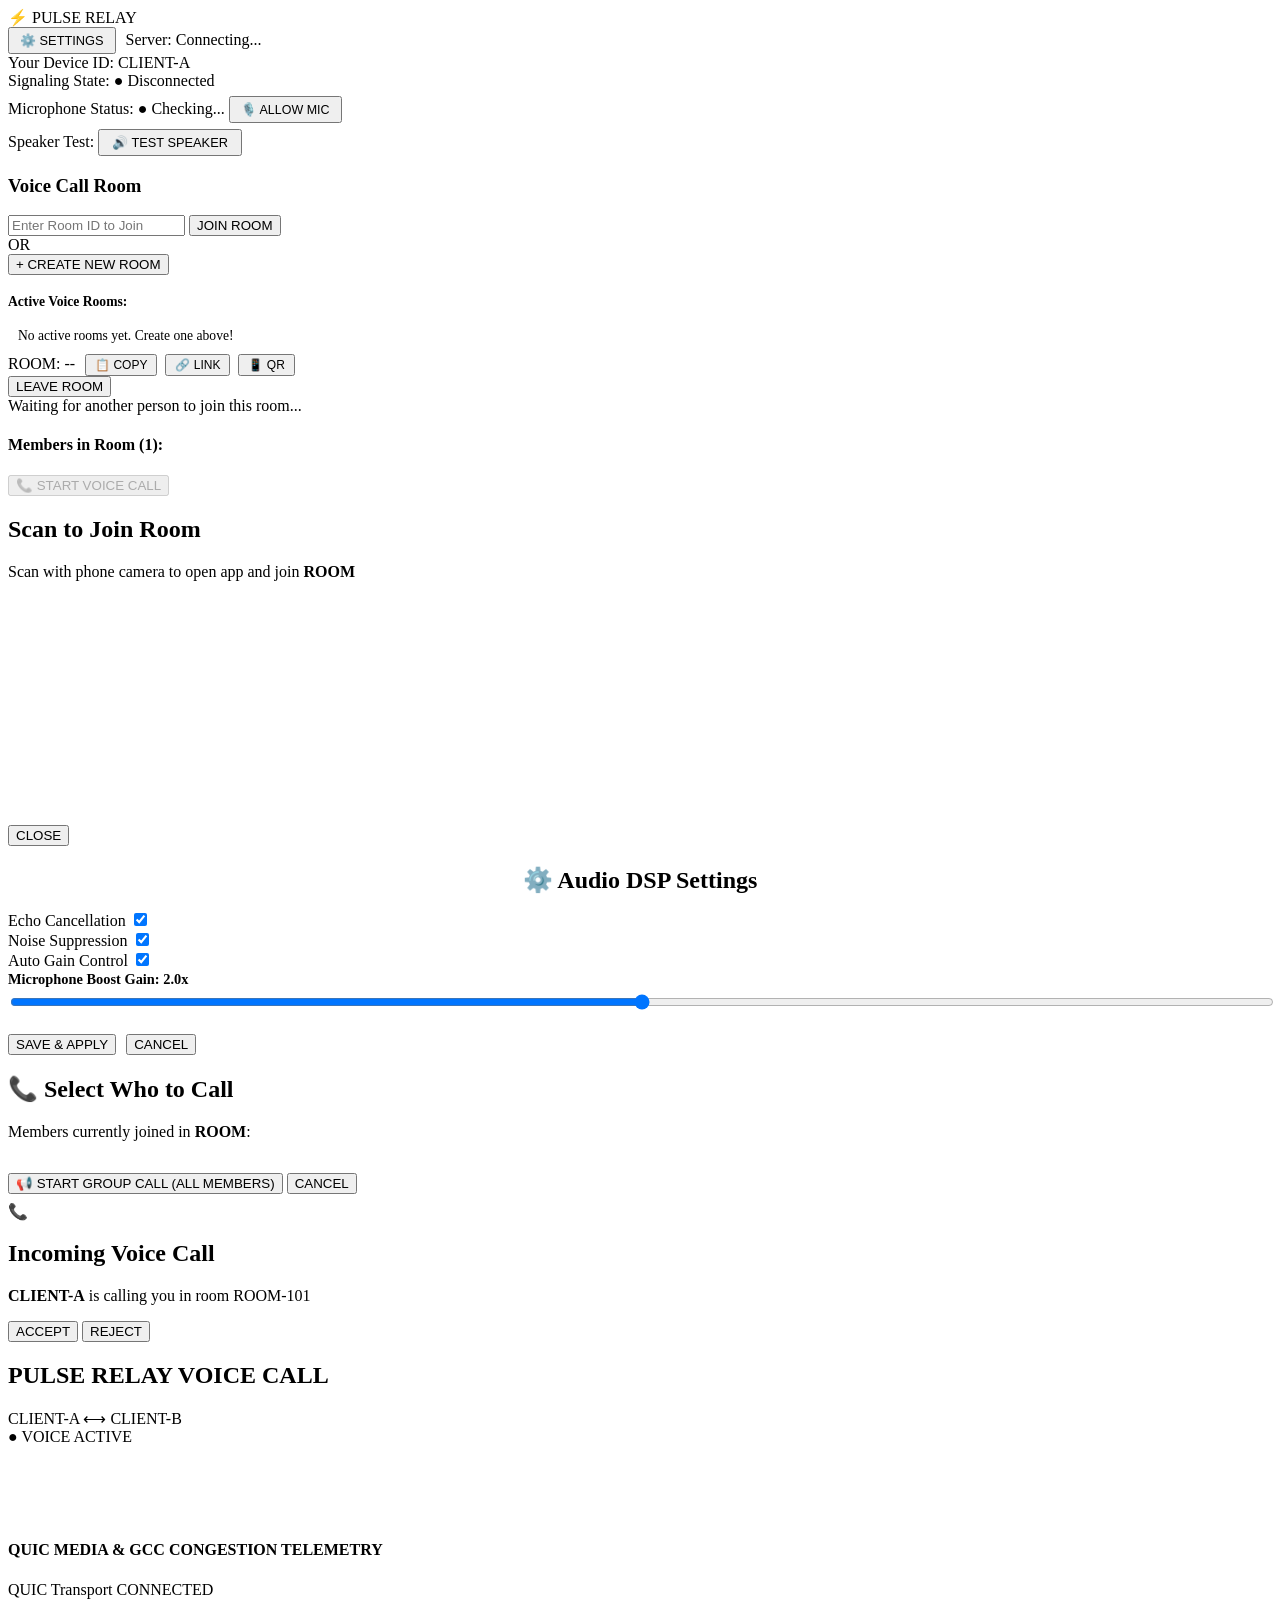
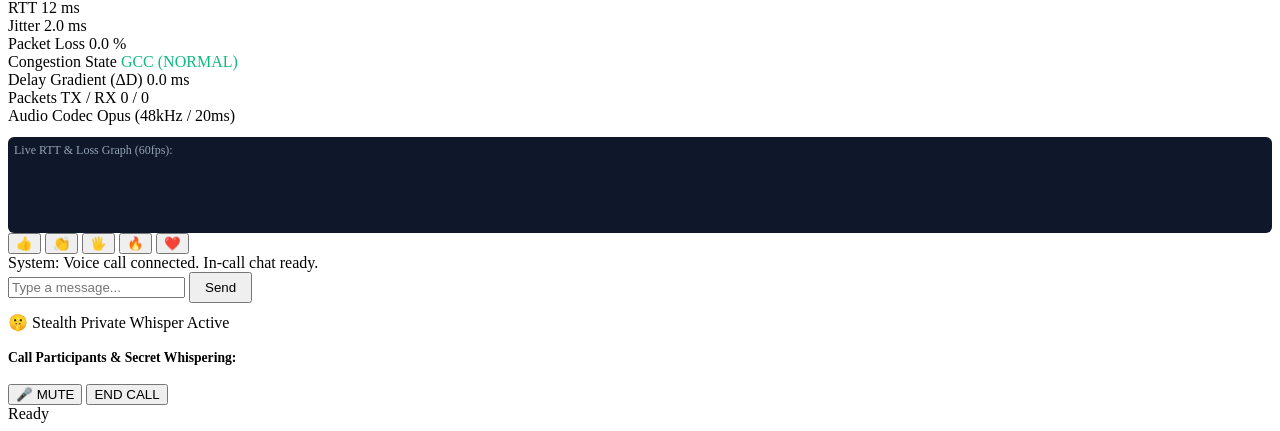
==== app/static/index.html @ 51f825e4 "Add files via upload" ====
<!DOCTYPE html>
<html lang="en">
<head>
    <meta charset="UTF-8">
    <meta name="viewport" content="width=device-width, initial-scale=1.0">
    <title>Pulse Relay — Room Voice-over-QUIC</title>
    <link rel="stylesheet" href="/static/style.css">
</head>
<body>
    <div class="app-container">
        <!-- Header -->
        <header class="app-header">
            <div class="logo">
                <span class="logo-icon">⚡</span> PULSE RELAY
            </div>
            <div class="server-badge">
                <button id="settingsBtn" class="btn btn-secondary" style="padding: 4px 10px; font-size: 0.8rem; margin-right: 6px;">⚙️ SETTINGS</button>
                <span class="badge-label">Server:</span>
                <span id="serverHostDisplay">Connecting...</span>
            </div>
        </header>

        <!-- Main Screen (IDLE / ROOM SELECTION) -->
        <main id="mainScreen" class="screen active">
            <!-- Device Info Card -->
            <div class="card device-card">
                <div class="card-row">
                    <span class="label">Your Device ID:</span>
                    <span id="myClientId" class="client-id-badge">CLIENT-A</span>
                </div>
                <div class="card-row">
                    <span class="label">Signaling State:</span>
                    <span id="wsStatus" class="status-indicator disconnected">
                        <span class="dot">●</span> <span id="wsStatusText">Disconnected</span>
                    </span>
                </div>
                <div class="card-row" style="margin-top: 6px;">
                    <span class="label">Microphone Status:</span>
                    <span id="micStatus" class="status-indicator disconnected">
                        <span class="dot">●</span> <span id="micStatusText">Checking...</span>
                    </span>
                    <button id="enableMicBtn" class="btn btn-primary" style="padding: 4px 10px; font-size: 0.78rem;">🎙️ ALLOW MIC</button>
                </div>
                <div class="card-row" style="margin-top: 6px;">
                    <span class="label">Speaker Test:</span>
                    <button id="testSpeakerBtn" class="btn btn-secondary" style="padding: 4px 12px; font-size: 0.8rem;">🔊 TEST SPEAKER</button>
                </div>
            </div>

            <!-- Room Control Card -->
            <div class="card room-control-card">
                <h3>Voice Call Room</h3>
                
                <!-- State 1: No Room Joined -->
                <div id="noRoomSection" class="room-action-box">
                    <div class="input-group">
                        <input type="text" id="roomIdInput" placeholder="Enter Room ID to Join" class="form-input">
                        <button id="joinRoomBtn" class="btn btn-primary">JOIN ROOM</button>
                    </div>
                    <div class="divider"><span>OR</span></div>
                    <button id="createRoomBtn" class="btn btn-secondary btn-block">+ CREATE NEW ROOM</button>

                    <!-- Active Rooms List -->
                    <div class="active-rooms-container" style="margin-top: 16px;">
                        <h4 style="font-size: 0.85rem; color: var(--text-muted); margin-bottom: 8px;">Active Voice Rooms:</h4>
                        <div id="activeRoomsList" class="members-list">
                            <div class="empty-state" style="padding: 10px; font-size: 0.85rem;">No active rooms yet. Create one above!</div>
                        </div>
                    </div>
                </div>

                <!-- State 2: Inside a Room -->
                <div id="inRoomSection" class="room-active-box hidden">
                    <div class="room-header-bar">
                        <div class="room-title">
                            <span class="room-label">ROOM:</span>
                            <span id="activeRoomId" class="room-id-tag">--</span>
                            <button id="copyRoomBtn" class="btn btn-secondary" style="padding: 2px 8px; font-size: 0.75rem; margin-left: 6px;">📋 COPY</button>
                            <button id="shareLinkBtn" class="btn btn-secondary" style="padding: 2px 8px; font-size: 0.75rem; margin-left: 4px;">🔗 LINK</button>
                            <button id="showQrBtn" class="btn btn-secondary" style="padding: 2px 8px; font-size: 0.75rem; margin-left: 4px;">📱 QR</button>
                        </div>
                        <button id="leaveRoomBtn" class="btn btn-danger-sm">LEAVE ROOM</button>
                    </div>

                    <div class="room-status-banner" id="roomStatusBanner">
                        Waiting for another person to join this room...
                    </div>

                    <div class="room-members-container">
                        <h4>Members in Room (<span id="memberCount">1</span>):</h4>
                        <div id="roomMembersList" class="members-list">
                            <!-- Members populated dynamically -->
                        </div>
                    </div>

                    <div class="room-call-action">
                        <button id="startRoomCallBtn" class="btn btn-success btn-lg btn-block" disabled>
                            📞 START VOICE CALL
                        </button>
                    </div>
                </div>
            </div>
        </main>

        <!-- QR Code Modal -->
        <div id="qrModal" class="modal-overlay hidden">
            <div class="modal-card">
                <h2>Scan to Join Room</h2>
                <p>Scan with phone camera to open app and join <strong id="qrRoomTag">ROOM</strong></p>
                <div style="margin: 16px 0; display: flex; justify-content: center;">
                    <canvas id="qrCanvas" width="200" height="200" style="border: 2px solid var(--border-color); border-radius: 8px; background: white; padding: 6px;"></canvas>
                </div>
                <button id="closeQrBtn" class="btn btn-secondary btn-block">CLOSE</button>
            </div>
        </div>

        <!-- Audio DSP Settings Modal -->
        <div id="settingsModal" class="modal-overlay hidden">
            <div class="modal-card" style="text-align: left;">
                <h2 style="text-align: center; margin-bottom: 16px;">⚙️ Audio DSP Settings</h2>
                
                <div class="setting-item">
                    <label class="setting-label">
                        <span>Echo Cancellation</span>
                        <input type="checkbox" id="echoCancelToggle" checked>
                    </label>
                </div>
                <div class="setting-item">
                    <label class="setting-label">
                        <span>Noise Suppression</span>
                        <input type="checkbox" id="noiseSuppressToggle" checked>
                    </label>
                </div>
                <div class="setting-item">
                    <label class="setting-label">
                        <span>Auto Gain Control</span>
                        <input type="checkbox" id="autoGainToggle" checked>
                    </label>
                </div>
                <div class="setting-item" style="flex-direction: column; align-items: flex-start;">
                    <label style="font-size: 0.9rem; font-weight: 600;">Microphone Boost Gain: <span id="micBoostVal">2.0x</span></label>
                    <input type="range" id="micBoostRange" min="1.0" max="3.0" step="0.1" value="2.0" style="width: 100%; margin-top: 6px;">
                </div>

                <div style="margin-top: 20px; display: flex; gap: 10px;">
                    <button id="saveSettingsBtn" class="btn btn-primary btn-block">SAVE & APPLY</button>
                    <button id="closeSettingsBtn" class="btn btn-secondary btn-block">CANCEL</button>
                </div>
            </div>
        </div>

        <!-- Select Call Recipient Modal -->
        <div id="selectCallModal" class="modal-overlay hidden">
            <div class="modal-card">
                <h2>📞 Select Who to Call</h2>
                <p>Members currently joined in <strong id="selectModalRoomId">ROOM</strong>:</p>
                <div id="selectCallMemberList" class="members-list" style="margin: 16px 0; max-height: 200px; overflow-y: auto;">
                    <!-- Populated dynamically with joined members -->
                </div>
                <button id="groupCallAllBtn" class="btn btn-success btn-block" style="margin-bottom: 8px;">
                    📢 START GROUP CALL (ALL MEMBERS)
                </button>
                <button id="closeSelectCallBtn" class="btn btn-secondary btn-block">CANCEL</button>
            </div>
        </div>

        <!-- Incoming Call Modal -->
        <div id="incomingCallModal" class="modal-overlay hidden">
            <div class="modal-card">
                <div class="incoming-icon">📞</div>
                <h2>Incoming Voice Call</h2>
                <p><strong id="callerIdDisplay">CLIENT-A</strong> is calling you in room <span id="incomingRoomDisplay">ROOM-101</span></p>
                <div class="modal-actions">
                    <button id="acceptCallBtn" class="btn btn-success">ACCEPT</button>
                    <button id="rejectCallBtn" class="btn btn-danger">REJECT</button>
                </div>
            </div>
        </div>

        <!-- Call Active Screen -->
        <main id="callScreen" class="screen hidden">
            <div class="card call-card">
                <div class="call-header">
                    <h2>PULSE RELAY VOICE CALL</h2>
                    <div class="peer-display">
                        <span id="localPeerName">CLIENT-A</span>
                        <span class="call-arrow">⟷</span>
                        <span id="remotePeerName">CLIENT-B</span>
                    </div>
                    <div id="callStatusBadge" class="status-indicator connected">
                        <span class="dot">●</span> <span id="callStatusText">VOICE ACTIVE</span>
                    </div>

                    <!-- Live Audio Waveform Canvas Visualizer -->
                    <div class="visualizer-container" style="margin-top: 10px;">
                        <canvas id="audioWaveform" width="450" height="60" class="waveform-canvas"></canvas>
                    </div>
                </div>

                <!-- QUIC Telemetry Grid -->
                <div class="telemetry-box">
                    <h4>QUIC MEDIA & GCC CONGESTION TELEMETRY</h4>
                    <div class="telemetry-grid">
                        <div class="tele-item">
                            <span class="tele-label">QUIC Transport</span>
                            <span id="quicStateVal" class="tele-val">CONNECTED</span>
                        </div>
                        <div class="tele-item">
                            <span class="tele-label">RTT</span>
                            <span id="rttVal" class="tele-val">12 ms</span>
                        </div>
                        <div class="tele-item">
                            <span class="tele-label">Jitter</span>
                            <span id="jitterVal" class="tele-val">2.0 ms</span>
                        </div>
                        <div class="tele-item">
                            <span class="tele-label">Packet Loss</span>
                            <span id="lossVal" class="tele-val">0.0 %</span>
                        </div>
                        <div class="tele-item">
                            <span class="tele-label">Congestion State</span>
                            <span id="ccStateVal" class="tele-val" style="color: #10b981;">GCC (NORMAL)</span>
                        </div>
                        <div class="tele-item">
                            <span class="tele-label">Delay Gradient (ΔD)</span>
                            <span id="delayGradientVal" class="tele-val">0.0 ms</span>
                        </div>
                        <div class="tele-item">
                            <span class="tele-label">Packets TX / RX</span>
                            <span id="packetsVal" class="tele-val">0 / 0</span>
                        </div>
                        <div class="tele-item">
                            <span class="tele-label">Audio Codec</span>
                            <span id="codecVal" class="tele-val">Opus (48kHz / 20ms)</span>
                        </div>
                    </div>

                    <!-- Live Telemetry Line Chart Canvas -->
                    <div style="margin-top: 12px; background: #0f172a; border-radius: 6px; padding: 6px;">
                        <span style="font-size: 0.75rem; color: #94a3b8; display: block; margin-bottom: 4px;">Live RTT & Loss Graph (60fps):</span>
                        <canvas id="telemetryChart" width="450" height="65" style="width: 100%; height: 65px; border-radius: 4px; display: block;"></canvas>
                    </div>
                </div>

                <!-- Emoji Reactions Bar -->
                <div class="emoji-bar">
                    <button class="emoji-btn" data-emoji="👍">👍</button>
                    <button class="emoji-btn" data-emoji="👏">👏</button>
                    <button class="emoji-btn" data-emoji="🖐️">🖐️</button>
                    <button class="emoji-btn" data-emoji="🔥">🔥</button>
                    <button class="emoji-btn" data-emoji="❤️">❤️</button>
                </div>

                <!-- In-Call Text Chat Panel -->
                <div class="chat-panel">
                    <div id="chatMessages" class="chat-messages">
                        <div class="chat-system-msg">System: Voice call connected. In-call chat ready.</div>
                    </div>
                    <div class="chat-input-row">
                        <input type="text" id="chatInput" placeholder="Type a message..." class="form-input" style="flex: 1;">
                        <button id="sendChatBtn" class="btn btn-primary" style="padding: 6px 14px;">Send</button>
                    </div>
                </div>

                <!-- Active Call Participants & Secret Whisper Grid -->
                <div id="whisperSection" class="whisper-section" style="margin-top: 10px; margin-bottom: 12px;">
                    <div id="whisperStatusBanner" class="whisper-status-banner hidden">
                        <span class="whisper-icon">🤫</span> <span id="whisperStatusText">Stealth Private Whisper Active</span>
                    </div>
                    <h4 style="font-size: 0.85rem; color: var(--text-muted); margin-bottom: 6px;">Call Participants & Secret Whispering:</h4>
                    <div id="callParticipantsList" class="participants-grid" style="display: flex; gap: 8px; flex-wrap: wrap;">
                        <!-- Populated dynamically with participant tiles & secret whisper toggle buttons -->
                    </div>
                </div>

                <!-- Call Control Buttons -->
                <div class="call-controls">
                    <button id="muteBtn" class="btn btn-secondary">
                        <span id="muteIcon">🎤</span> <span id="muteText">MUTE</span>
                    </button>
                    <button id="endCallBtn" class="btn btn-danger">END CALL</button>
                </div>
            </div>
        </main>

        <!-- System Logs & Footer -->
        <footer class="app-footer">
            <div id="logMessage" class="log-message">Ready</div>
        </footer>
    </div>

    <script src="/static/app.js"></script>
</body>
</html>
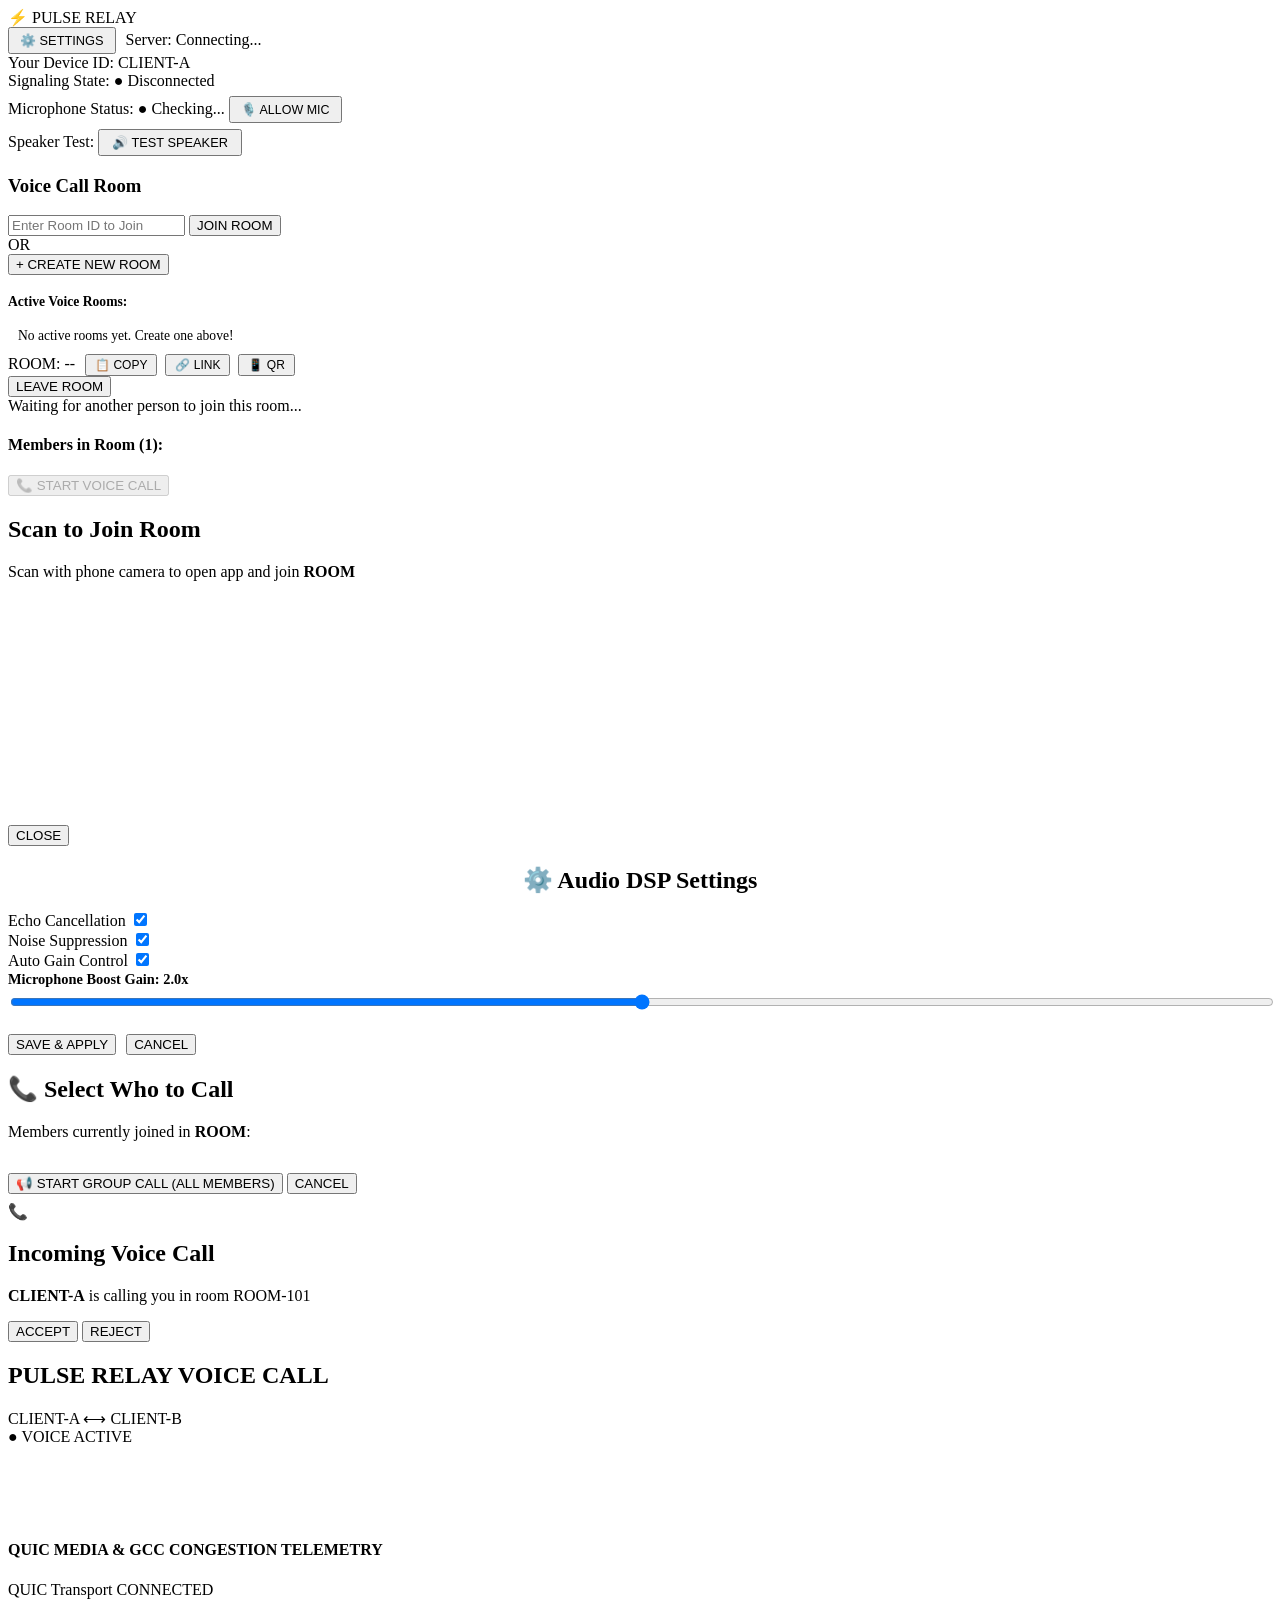
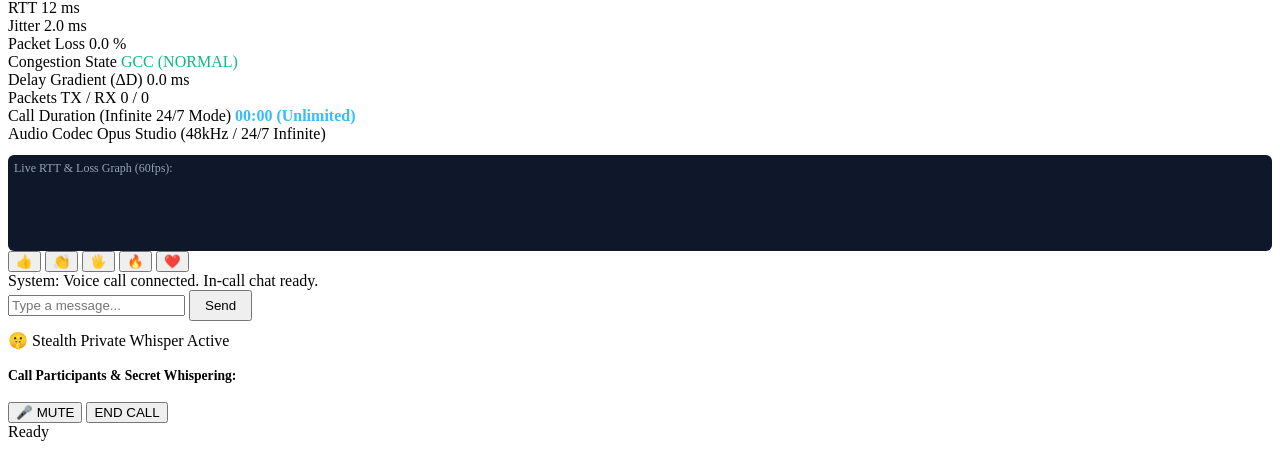
==== commit 1fcb65e5: "Add files via upload" ====
--- a/app/static/index.html
+++ b/app/static/index.html
@@ -230,8 +230,12 @@
                             <span id="packetsVal" class="tele-val">0 / 0</span>
                         </div>
                         <div class="tele-item">
+                            <span class="tele-label">Call Duration (Infinite 24/7 Mode)</span>
+                            <span id="callDurationVal" class="tele-val" style="color: #38bdf8; font-weight: 700;">00:00 (Unlimited)</span>
+                        </div>
+                        <div class="tele-item">
                             <span class="tele-label">Audio Codec</span>
-                            <span id="codecVal" class="tele-val">Opus (48kHz / 20ms)</span>
+                            <span id="codecVal" class="tele-val">Opus Studio (48kHz / 24/7 Infinite)</span>
                         </div>
                     </div>
 
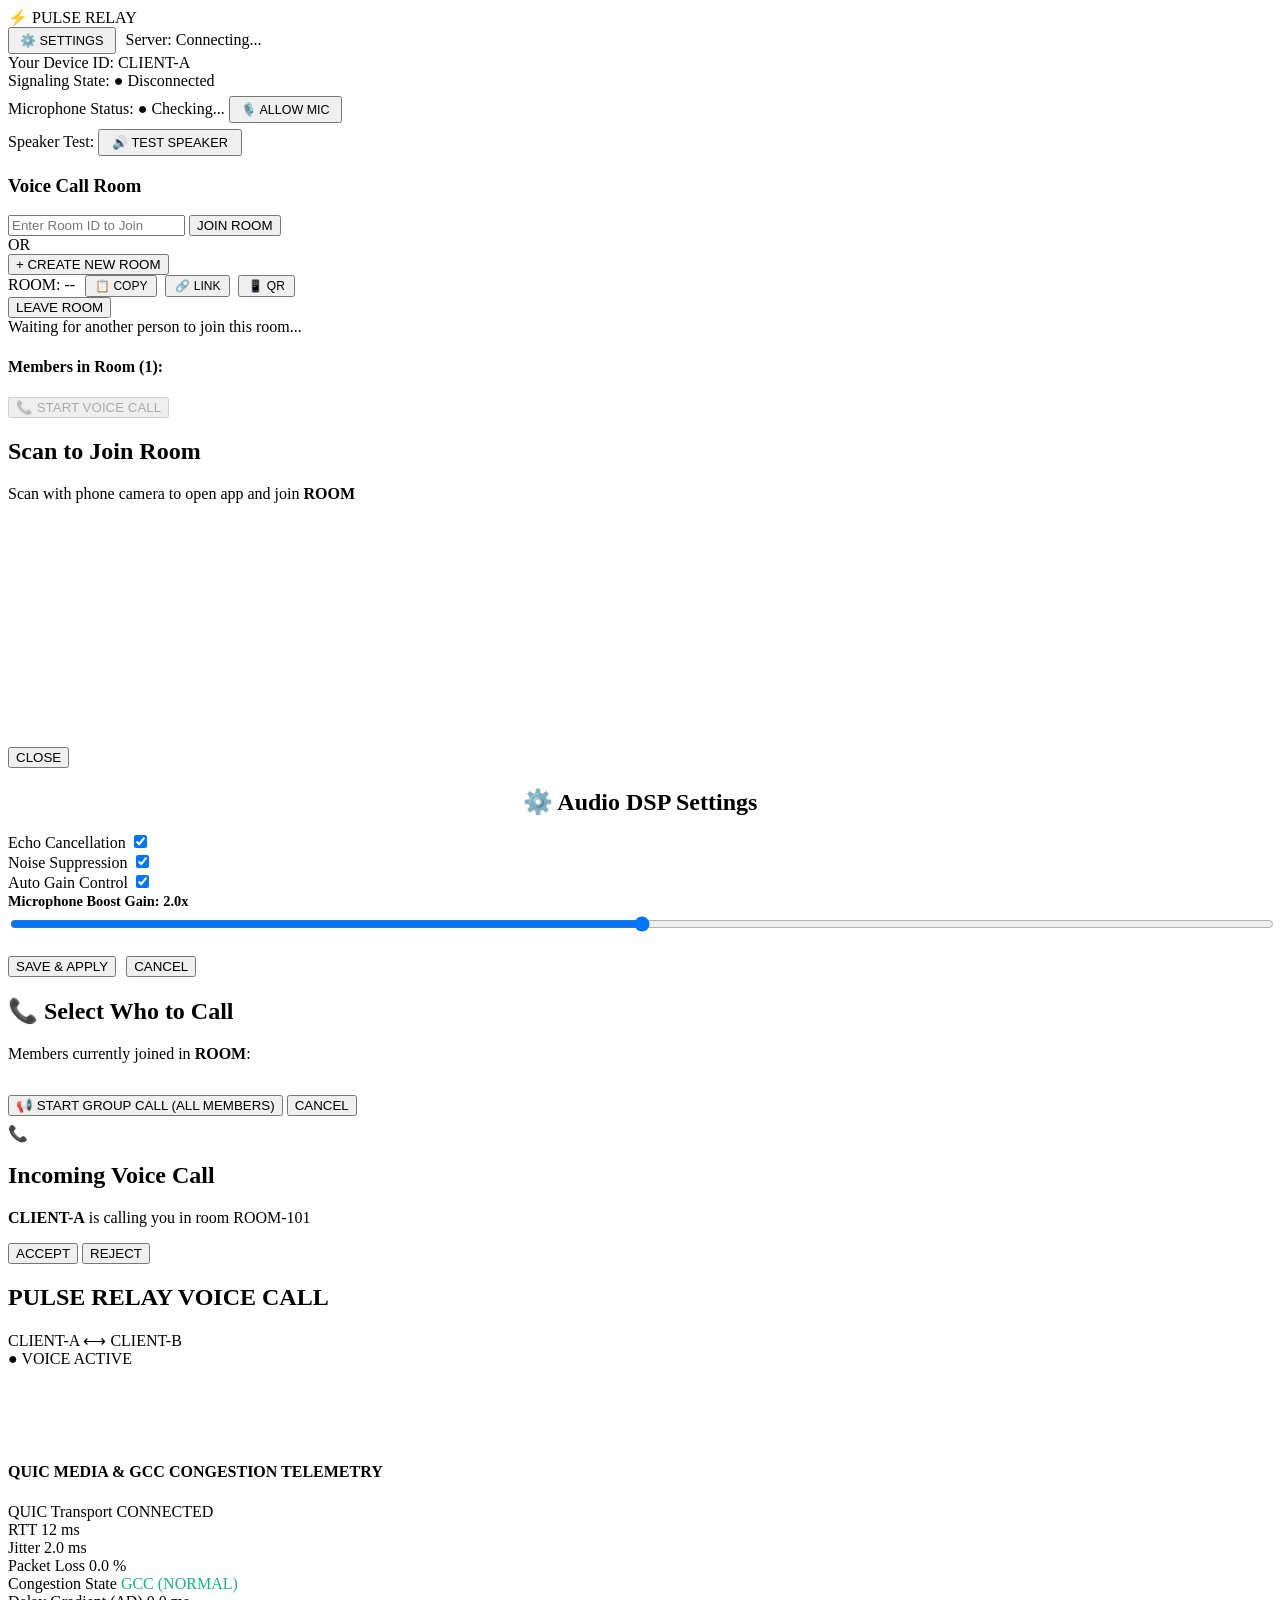
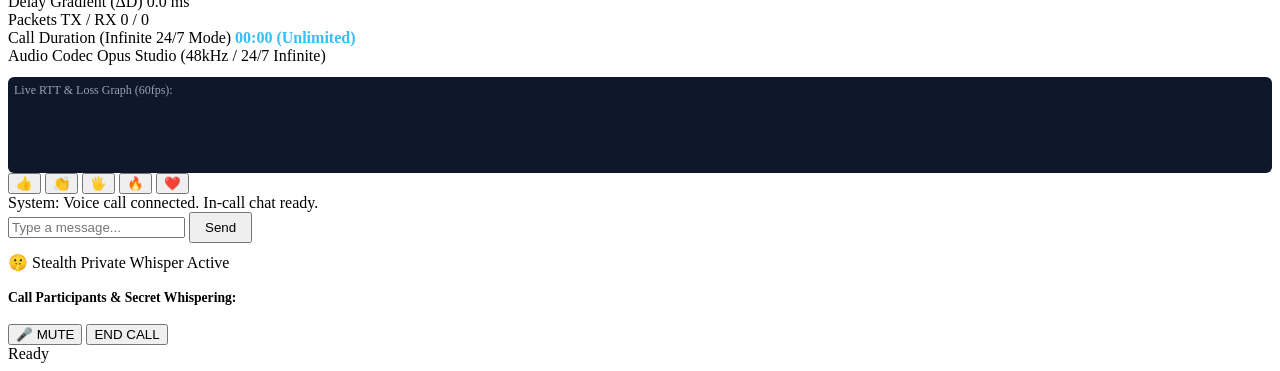
==== commit b86078e2: "Add files via upload" ====
--- a/app/static/index.html
+++ b/app/static/index.html
@@ -59,14 +59,6 @@
                     </div>
                     <div class="divider"><span>OR</span></div>
                     <button id="createRoomBtn" class="btn btn-secondary btn-block">+ CREATE NEW ROOM</button>
-
-                    <!-- Active Rooms List -->
-                    <div class="active-rooms-container" style="margin-top: 16px;">
-                        <h4 style="font-size: 0.85rem; color: var(--text-muted); margin-bottom: 8px;">Active Voice Rooms:</h4>
-                        <div id="activeRoomsList" class="members-list">
-                            <div class="empty-state" style="padding: 10px; font-size: 0.85rem;">No active rooms yet. Create one above!</div>
-                        </div>
-                    </div>
                 </div>
 
                 <!-- State 2: Inside a Room -->
